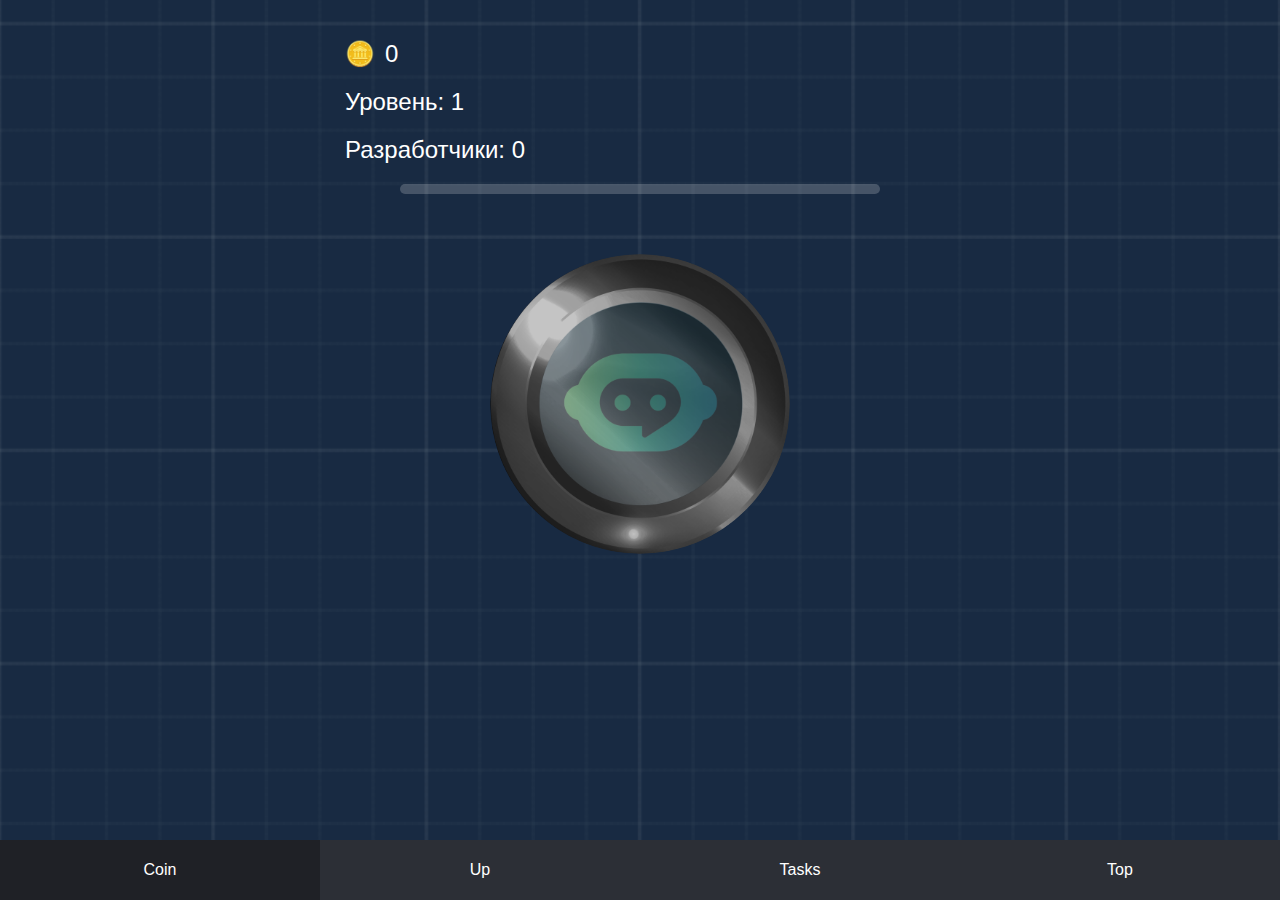
==== Coin/index.html @ 2bb847a0 "Add files via upload" ====
<!DOCTYPE html>
<html lang="ru">
<head>
<meta charset="UTF-8">
<meta name="viewport" content="width=device-width, initial-scale=1.0, user-scalable=no">
<title>Coin Game - Coin</title>
<link rel="stylesheet" href="style.css">
</head>
<body>
<div class="container">
  <div id="coinSection" class="section active">
    <div id="balance">0</div>
    <div id="level">Уровень: 1</div>
    <div id="developers">Разработчики: 0</div>
    <div class="progress-bar">
      <div class="progress-bar-inner" id="progress"></div>
    </div>
    <div class="coin" id="coin"></div>
  </div>
</div>
<div class="menu">
  <button id="coinButton" class="active" onclick="window.location.href='../Coin/index.html'">Coin</button>
  <button id="upButton" onclick="window.location.href='../Up/index.html'">Up</button>
  <button id="taskButton" onclick="window.location.href='../Tasks/index.html'">Tasks</button>
  <button id="topButton" onclick="window.location.href='../Top/index.html'">Top</button>
</div>
<script src="script.js"></script>
</body>
</html>
---- Coin/style.css ----
/* Стили для Coin */
@import url('../public/style.css');

/* Добавьте здесь любые специфические стили для Coin */
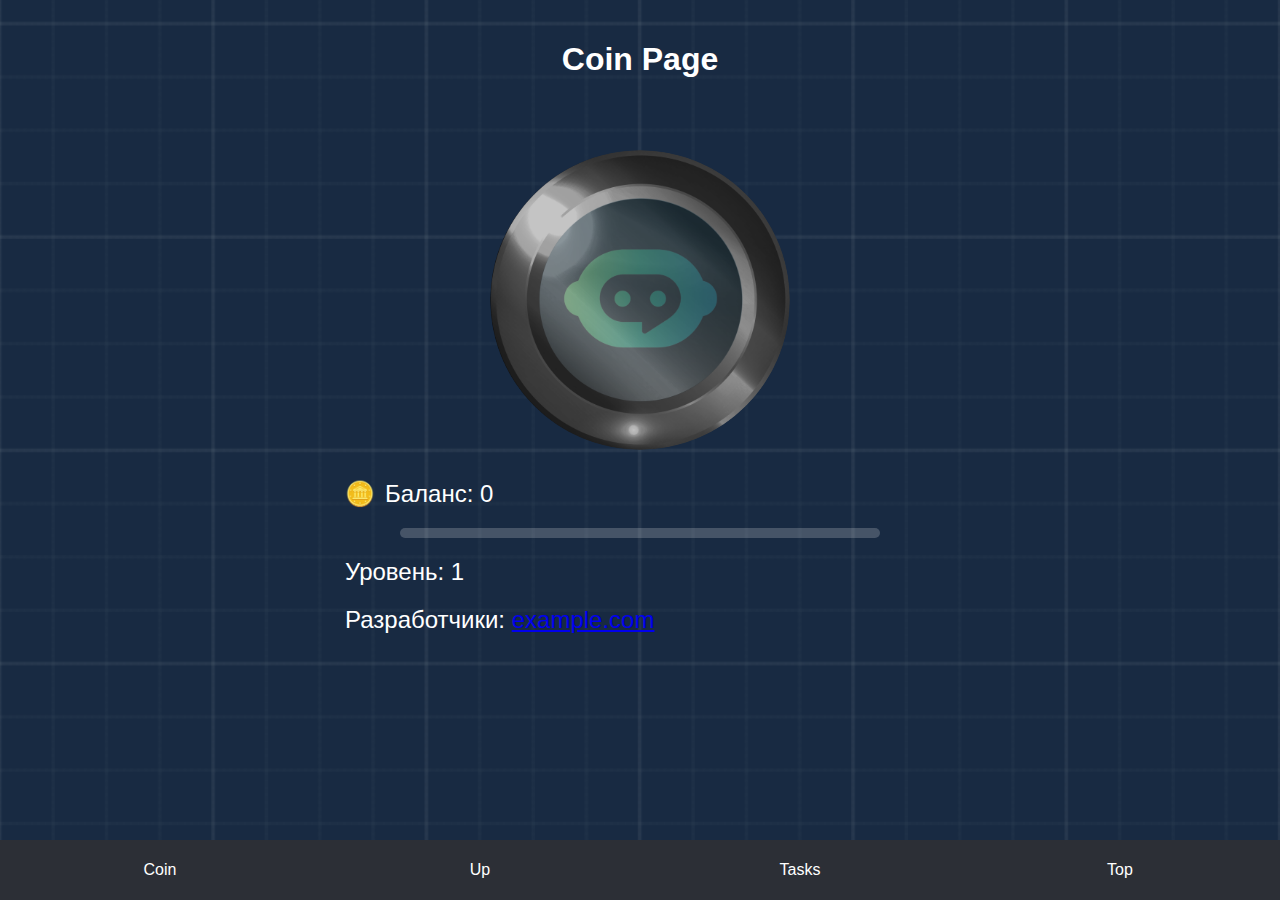
==== commit 84f7ea7a: "Update index.html" ====
--- a/Coin/index.html
+++ b/Coin/index.html
@@ -1,29 +1,27 @@
 <!DOCTYPE html>
-<html lang="ru">
+<html lang="en">
 <head>
-<meta charset="UTF-8">
-<meta name="viewport" content="width=device-width, initial-scale=1.0, user-scalable=no">
-<title>Coin Game - Coin</title>
-<link rel="stylesheet" href="style.css">
+  <meta charset="UTF-8">
+  <title>Coin Page</title>
+  <link rel="stylesheet" href="/public/style.css">
 </head>
 <body>
-<div class="container">
-  <div id="coinSection" class="section active">
-    <div id="balance">0</div>
+  <div class="container">
+    <h1>Coin Page</h1>
+    <div class="coin"></div>
+    <div id="balance">Баланс: 0</div>
+    <div class="progress-bar">
+      <div class="progress-bar-inner"></div>
+    </div>
     <div id="level">Уровень: 1</div>
-    <div id="developers">Разработчики: 0</div>
-    <div class="progress-bar">
-      <div class="progress-bar-inner" id="progress"></div>
-    </div>
-    <div class="coin" id="coin"></div>
+    <div id="developers">Разработчики: <a href="https://example.com">example.com</a></div>
   </div>
-</div>
-<div class="menu">
-  <button id="coinButton" class="active" onclick="window.location.href='../Coin/index.html'">Coin</button>
-  <button id="upButton" onclick="window.location.href='../Up/index.html'">Up</button>
-  <button id="taskButton" onclick="window.location.href='../Tasks/index.html'">Tasks</button>
-  <button id="topButton" onclick="window.location.href='../Top/index.html'">Top</button>
-</div>
-<script src="script.js"></script>
+  <div class="menu">
+    <button onclick="location.href='/Coin'">Coin</button>
+    <button onclick="location.href='/Up'">Up</button>
+    <button onclick="location.href='/Tasks'">Tasks</button>
+    <button onclick="location.href='/Top'">Top</button>
+  </div>
+  <script src="/public/script.js"></script>
 </body>
-</html>+</html>
--- a/public/style.css
+++ b/public/style.css
@@ -0,0 +1,206 @@
+body {
+    text-align: center;
+    font-family: Arial, sans-serif;
+    margin: 0;
+    height: 100vh;
+    display: flex;
+    flex-direction: column;
+    justify-content: flex-start;
+    background: url('LeadtexFon.png') no-repeat center center fixed;
+    background-size: cover;
+    color: white;
+    overflow: hidden;
+    position: relative;
+    user-select: none;
+  }
+  
+  .container {
+    position: relative;
+    width: 100%;
+    max-width: 600px;
+    margin: 0 auto;
+    flex-grow: 1;
+    display: flex;
+    flex-direction: column;
+    justify-content: flex-start;
+    align-items: center;
+    z-index: 10;
+    padding-top: 20px; /* Уменьшили отступ сверху */
+    user-select: none;
+  }
+  
+  .coin {
+    width: 300px;
+    height: 300px;
+    background: url('leadcoin.png') no-repeat center center;
+    background-size: contain;
+    cursor: pointer;
+    margin: 50px auto 20px auto; /* Уменьшили отступ сверху */
+    transition: transform 0.1s, box-shadow 0.1s;
+    user-select: none;
+    outline: none;
+    -webkit-tap-highlight-color: transparent;
+    border-radius: 50%;
+    display: block;
+    z-index: 20;
+    position: relative;
+  }
+  
+  .coin.active {
+    transform: scale(0.95);
+    box-shadow: 0 0 20px rgba(0, 0, 0, 0.5);
+  }
+  
+  #balance, #level, #developers {
+    position: relative;
+    margin: 10px 0;
+    font-size: 24px;
+    z-index: 10;
+    color: white;
+    text-align: left;
+    padding-left: 10px;
+    width: 100%;
+    max-width: 600px;
+  }
+  
+  #balance::before {
+    content: '🪙';
+    margin-right: 10px;
+  }
+  
+  .click-animation {
+    position: absolute;
+    font-size: 36px;
+    color: white;
+    animation: fadeUp 0.5s ease-out forwards;
+    pointer-events: none;
+    z-index: 30;
+  }
+  
+  @keyframes fadeUp {
+    0% {
+      opacity: 1;
+      transform: translateY(0);
+    }
+    100% {
+      opacity: 0;
+      transform: translateY(-100px);
+    }
+  }
+  
+  .progress-bar {
+    width: 80%;
+    height: 10px;
+    background: rgba(255, 255, 255, 0.2);
+    border-radius: 10px;
+    margin: 10px auto;
+    overflow: hidden;
+    display: flex;
+    justify-content: flex-start;
+  }
+  
+  .progress-bar-inner {
+    height: 100%;
+    background: linear-gradient(to right, #00DE70, #0496BC);
+    width: 0;
+    transition: width 0.3s;
+  }
+  
+  .menu {
+    display: flex;
+    justify-content: space-between;
+    background-color: #2C2F36;
+    padding: 0;
+    position: fixed; /* Изменили на fixed */
+    bottom: 0; /* Перенесли меню в нижнюю часть экрана */
+    width: 100%;
+    height: 60px; /* Увеличили высоту меню */
+    z-index: 30;
+  }
+  
+  .menu button {
+    background-color: #2C2F36;
+    border: none;
+    color: white;
+    font-size: 16px;
+    cursor: pointer;
+    flex: 1;
+    height: 100%;
+    margin: 0;
+    user-select: none;
+  }
+  
+  .menu button.active {
+    background-color: #1F2126;
+  }
+  
+  .menu button:hover, .menu button:active {
+    background-color: #1F2126;
+  }
+  
+  .section {
+    display: none;
+    flex-grow: 1;
+    width: 100%;
+    padding-top: 10px; /* Отступ для заголовков */
+  }
+  
+  .section.active {
+    display: flex;
+    flex-direction: column;
+    align-items: center;
+  }
+  
+  .section-title {
+    margin-top: 0; /* Убираем отступ сверху */
+    margin-bottom: 10px;
+    font-size: 24px;
+    font-weight: bold;
+  }
+  
+  .ranking-container {
+    flex-grow: 1;
+    overflow-y: auto; /* Включаем вертикальную прокрутку */
+    width: 100%;
+    max-height: calc(100vh - 150px); /* Устанавливаем максимальную высоту для контейнера */
+    padding: 10px;
+    box-sizing: border-box;
+    -webkit-overflow-scrolling: touch; /* Добавляем плавную прокрутку для iOS */
+  }
+  
+  .ranking-item {
+    display: flex;
+    align-items: center;
+    background-color: rgba(128, 128, 128, 0.5); /*Тут меняем цвет плашек раздела топ*/
+    border-radius: 10px;
+    margin: 5px 0;
+    padding: 10px;
+    color: white;
+    width: calc(100% - 20px);
+  }
+  
+  .ranking-item img {
+    border-radius: 50%;
+    width: 50px;
+    height: 50px;
+    margin-right: 10px;
+  }
+  
+  .ranking-item .info {
+    flex-grow: 1;
+    text-align: left;
+  }
+  
+  .ranking-item .info .name {
+    font-size: 18px;
+  }
+  
+  .ranking-item .info .followers {
+    font-size: 16px;
+    color: #FFD700;
+  }
+  
+  .ranking-item .rank {
+    font-size: 24px;
+    margin-left: 10px;
+  }